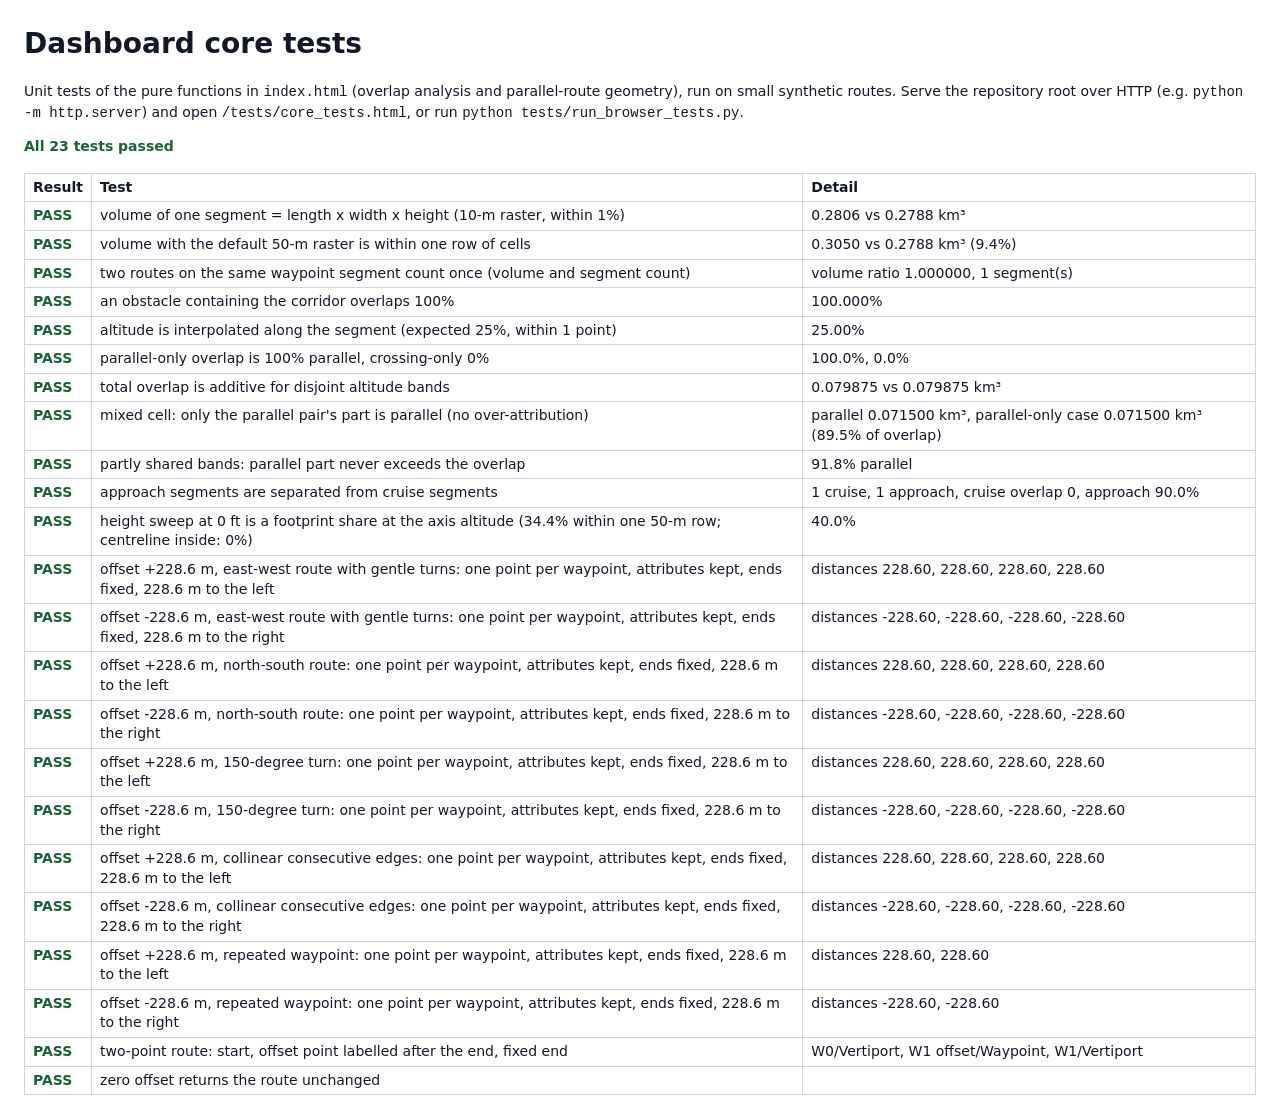
==== tests/core_tests.html @ 916eedf6 "Add browser tests, fixtures and a synthetic track generator tests/core_tests.html unit-tests the pur" ====
<!DOCTYPE html>
<html lang="en">
<head>
<meta charset="UTF-8">
<meta name="viewport" content="width=device-width, initial-scale=1.0">
<title>Dashboard core tests</title>
<style>
    body { font: 14px/1.4 system-ui, sans-serif; margin: 1.5rem; color: #111827; background: #ffffff; }
    table { border-collapse: collapse; margin-top: 1rem; }
    td, th { border: 1px solid #d1d5db; padding: 0.25rem 0.5rem; text-align: left; vertical-align: top; }
    .pass { color: #166534; font-weight: 600; }
    .fail { color: #b91c1c; font-weight: 600; }
</style>
</head>
<body>
<h1>Dashboard core tests</h1>
<p>Unit tests of the pure functions in <code>index.html</code> (overlap analysis and parallel-route geometry),
run on small synthetic routes. Serve the repository root over HTTP (e.g. <code>python -m http.server</code>)
and open <code>/tests/core_tests.html</code>, or run <code>python tests/run_browser_tests.py</code>.</p>
<p id="summary">Running…</p>
<table><thead><tr><th>Result</th><th>Test</th><th>Detail</th></tr></thead><tbody id="rows"></tbody></table>
<script>
(async () => {
    const results = [];
    const check = (name, ok, detail = '') => results.push({ name, ok: Boolean(ok), detail: String(detail) });
    const close = (a, b, tol) => Math.abs(a - b) <= tol;

    // Load the two pure script blocks of the dashboard
    const html = await (await fetch('../index.html', { cache: 'no-store' })).text();
    const doc = new DOMParser().parseFromString(html, 'text/html');
    const code = ['overlap-analysis-core', 'route-geometry-core']
        .map(id => doc.getElementById(id).textContent).join('\n');
    const { OverlapAnalysis, offsetWaypointsHorizontally } =
        new Function(code + '\nreturn { OverlapAnalysis, offsetWaypointsHorizontally };')();

    // Local metres around 23.55 S, 46.63 W (same metres-per-degree as the dashboard)
    const LAT0 = -23.55, LON0 = -46.63, PHI = LAT0 * Math.PI / 180;
    const M_LAT = 111132.92 - 559.82 * Math.cos(2 * PHI) + 1.175 * Math.cos(4 * PHI);
    const M_LON = 111412.84 * Math.cos(PHI) - 93.5 * Math.cos(3 * PHI);
    const ll = (x, y) => ({ lat: LAT0 + y / M_LAT, lon: LON0 + x / M_LON });
    const xy = wp => [(wp.lon - LON0) * M_LON, (wp.lat - LAT0) * M_LAT];
    const wp = (name, x, y, alt, opts = {}) => ({ name, ...ll(x, y), altitude: alt, width: opts.width ?? 457,
        height: opts.height ?? 305, type: opts.type ?? 'Node' });
    const route = (name, pts) => ({ name, waypoints: pts });
    const layer = (name, routes) => ({ name, routes });
    const all = s => s.rows[s.rows.length - 1];
    const L = 2000, W = 457, H = 305, KM3 = 1e9;

    // ---------------------------------------------------------------- overlap analysis
    const uam = route('U', [wp('A', 0, 0, 1219), wp('B', L, 0, 1219)]);
    const boxVolume = L * W * H;

    // The raster counts whole cells whose centre lies in the footprint: a 457-m width becomes
    // 10 rows of 50 m (500 m) for this east-west segment, so the error is up to one row of cells
    let s = OverlapAnalysis.analyse([uam], [], { cellSize: 10 });
    check('volume of one segment = length x width x height (10-m raster, within 1%)',
        close(s.volume, boxVolume, 0.01 * boxVolume), `${(s.volume / KM3).toFixed(4)} vs ${(boxVolume / KM3).toFixed(4)} km³`);
    s = OverlapAnalysis.analyse([uam], []);
    check('volume with the default 50-m raster is within one row of cells',
        close(s.volume, boxVolume, L * 50 * H), `${(s.volume / KM3).toFixed(4)} vs ${(boxVolume / KM3).toFixed(4)} km³ (${(100 * (s.volume / boxVolume - 1)).toFixed(1)}%)`);
    const v1 = s.volume;

    s = OverlapAnalysis.analyse([uam, route('U2', uam.waypoints.map(p => ({ ...p })))], []);
    check('two routes on the same waypoint segment count once (volume and segment count)',
        s.volume === v1 && s.nCruise === 1, `volume ratio ${(s.volume / v1).toFixed(6)}, ${s.nCruise} segment(s)`);

    s = OverlapAnalysis.analyse([uam], [layer('BIG', [route('O', [wp('o1', -500, 0, 1219, { width: 2000, height: 1000 }),
        wp('o2', L + 500, 0, 1219, { width: 2000, height: 1000 })])])]);
    check('an obstacle containing the corridor overlaps 100%', close(all(s).pct, 100, 1e-9), `${all(s).pct.toFixed(3)}%`);

    // altitude interpolation: corridor climbs 1,000 -> 1,400 m with a 100-m band; obstacle band
    // 1,150-1,250 m along the whole segment. Overlap averages 25 m of the 100-m band: 25%.
    const climb = route('C', [wp('c1', 0, 0, 1000, { height: 100 }), wp('c2', L, 0, 1400, { height: 100 })]);
    const band = route('O', [wp('o1', -500, 0, 1200, { width: 2000, height: 100 }), wp('o2', L + 500, 0, 1200, { width: 2000, height: 100 })]);
    s = OverlapAnalysis.analyse([climb], [layer('BAND', [band])]);
    check('altitude is interpolated along the segment (expected 25%, within 1 point)', close(all(s).pct, 25, 1), `${all(s).pct.toFixed(2)}%`);

    // orientation: parallel obstacle P above, perpendicular obstacle X below, in the same cells
    const P = (lo, hi) => route('P', [wp('p1', 0, 0, (lo + hi) / 2, { height: hi - lo }), wp('p2', L, 0, (lo + hi) / 2, { height: hi - lo })]);
    const X = (lo, hi) => route('X', [wp('x1', L / 2, -1000, (lo + hi) / 2, { height: hi - lo }), wp('x2', L / 2, 1000, (lo + hi) / 2, { height: hi - lo })]);
    const run = obs => all(OverlapAnalysis.analyse([uam], [layer('OBS', obs)]));
    const r1 = run([P(1300, 1500)]), r2 = run([X(900, 1100)]), r3 = run([P(1300, 1500), X(900, 1100)]);
    check('parallel-only overlap is 100% parallel, crossing-only 0%', r1.parallelPct === 100 && r2.parallelPct === 0,
        `${r1.parallelPct.toFixed(1)}%, ${r2.parallelPct.toFixed(1)}%`);
    check('total overlap is additive for disjoint altitude bands', close(r3.overlap, r1.overlap + r2.overlap, 1e-6 * r3.overlap),
        `${(r3.overlap / KM3).toFixed(6)} vs ${((r1.overlap + r2.overlap) / KM3).toFixed(6)} km³`);
    const par3 = r3.overlap * r3.parallelPct / 100;
    check('mixed cell: only the parallel pair\'s part is parallel (no over-attribution)', close(par3, r1.overlap, 1e-6 * r1.overlap),
        `parallel ${(par3 / KM3).toFixed(6)} km³, parallel-only case ${(r1.overlap / KM3).toFixed(6)} km³ (${r3.parallelPct.toFixed(1)}% of overlap)`);
    const r4 = run([P(1100, 1300), X(1200, 1400)]);
    check('partly shared bands: parallel part never exceeds the overlap', r4.parallelPct <= 100 && r4.parallelPct > 0,
        `${r4.parallelPct.toFixed(1)}% parallel`);

    // terminal segments: a segment touching a vertiport is an approach segment, reported apart
    const withVp = route('T', [wp('V', -L, 0, 760, { type: 'Vertiport' }), wp('A', 0, 0, 1219), wp('B', L, 0, 1219)]);
    const overApproach = route('O', [wp('o1', -L, 0, 1000, { width: 1000, height: 1000 }), wp('o2', -200, 0, 1000, { width: 1000, height: 1000 })]);
    s = OverlapAnalysis.analyse([withVp], [layer('OBS', [overApproach])]);
    check('approach segments are separated from cruise segments', s.nCruise === 1 && s.nApproach === 1 && all(s).overlap === 0 && s.approachPct > 0,
        `${s.nCruise} cruise, ${s.nApproach} approach, cruise overlap ${all(s).overlap}, approach ${s.approachPct.toFixed(1)}%`);

    // axis-altitude slab: footprint share, not centreline length. Obstacle axis 300 m north of the
    // corridor axis covers 71.5-228.5 m of the corridor width (34.4%) but never the centreline.
    const side = route('S', [wp('s1', 0, 300, 1250, { height: 300 }), wp('s2', L, 300, 1250, { height: 300 })]);
    s = OverlapAnalysis.analyse([uam], [layer('SIDE', [side])]);
    const slab = s.sweep.find(x => x.heightFt === 0).pct;
    check('height sweep at 0 ft is a footprint share at the axis altitude (34.4% within one 50-m row; centreline inside: 0%)',
        close(slab, 34.4, 100 * 50 / W), `${slab.toFixed(1)}%`);

    // ---------------------------------------------------------------- parallel-route geometry
    const OFF = 228.6;
    const signedDistance = (q, a, b) => {   // > 0: q is left of a->b
        const [x1, y1] = xy(a), [x2, y2] = xy(b), [qx, qy] = xy(q);
        return ((x2 - x1) * (qy - y1) - (y2 - y1) * (qx - x1)) / Math.hypot(x2 - x1, y2 - y1);
    };
    const sameAttrs = (out, ref) => out.length === ref.length && out.every((p, i) =>
        p.name === ref[i].name && p.type === ref[i].type && p.altitude === ref[i].altitude);
    const fixedEnds = (out, ref) => out[0].lat === ref[0].lat && out[0].lon === ref[0].lon &&
        out[out.length - 1].lat === ref[ref.length - 1].lat && out[out.length - 1].lon === ref[ref.length - 1].lon;
    const pts = (coords) => coords.map(([x, y], i) => wp(`W${i}`, x, y, i === 0 || i === coords.length - 1 ? 760 : 1219,
        { type: i === 0 || i === coords.length - 1 ? 'Vertiport' : 'Node' }));

    const cases = {
        'east-west route with gentle turns': pts([[-8000, -500], [-4000, 0], [0, 0], [4000, 500], [8000, 0]]),
        'north-south route': pts([[-500, -8000], [0, -4000], [0, 0], [500, 4000], [0, 8000]]),
        '150-degree turn': pts([[-7939, -695], [-4000, 0], [0, 0], [-3464, 2000], [-7404, 2695]]),
        'collinear consecutive edges': pts([[-6000, 300], [-3000, 0], [0, 0], [3000, 0], [6000, 300]]),
        'repeated waypoint': pts([[-6000, 300], [-3000, 0], [-3000, 0], [3000, 0], [6000, 300]])
    };
    for (const [name, base] of Object.entries(cases)) {
        for (const off of [OFF, -OFF]) {
            const out = offsetWaypointsHorizontally(base, off);
            // offset of every lane segment from its base segment (zero-length segments skipped)
            const d = [];
            for (let i = 1; i < base.length - 2; i++) {
                const [ax, ay] = xy(base[i]), [bx, by] = xy(base[i + 1]);
                if (Math.hypot(bx - ax, by - ay) < 1) continue;
                d.push(signedDistance(out[i], base[i], base[i + 1]), signedDistance(out[i + 1], base[i], base[i + 1]));
            }
            const ok = sameAttrs(out, base) && fixedEnds(out, base) && d.every(v => close(v, off, 0.05));
            check(`offset ${off > 0 ? '+' : ''}${off} m, ${name}: one point per waypoint, attributes kept, ends fixed, ${Math.abs(off)} m to the ${off > 0 ? 'left' : 'right'}`,
                ok, `distances ${d.map(v => v.toFixed(2)).join(', ')}`);
        }
    }
    const two = pts([[-5000, 0], [5000, 0]]);
    const out2 = offsetWaypointsHorizontally(two, OFF);
    check('two-point route: start, offset point labelled after the end, fixed end',
        out2.length === 3 && fixedEnds(out2, two) && out2[1].type === 'Waypoint' && out2[1].name === 'W1 offset' &&
        out2[2].type === 'Vertiport' && close(signedDistance(out2[1], two[0], two[1]), OFF, 0.05),
        out2.map(p => `${p.name}/${p.type}`).join(', '));
    check('zero offset returns the route unchanged', JSON.stringify(offsetWaypointsHorizontally(two, 0)) === JSON.stringify(two));

    // ---------------------------------------------------------------- report
    const failed = results.filter(r => !r.ok).length;
    document.getElementById('summary').innerHTML = failed
        ? `<span class="fail">${failed} of ${results.length} tests failed</span>`
        : `<span class="pass">All ${results.length} tests passed</span>`;
    const rows = document.getElementById('rows');
    results.forEach(r => {
        const tr = document.createElement('tr');
        [r.ok ? 'PASS' : 'FAIL', r.name, r.detail].forEach((t, i) => {
            const td = document.createElement('td');
            td.textContent = t;
            if (i === 0) td.className = r.ok ? 'pass' : 'fail';
            tr.appendChild(td);
        });
        rows.appendChild(tr);
    });
    window.__testResults = results;
})().catch(err => {
    document.getElementById('summary').textContent = 'Error: ' + err.message;
    window.__testResults = [{ name: 'test page', ok: false, detail: String(err.stack || err) }];
});
</script>
</body>
</html>
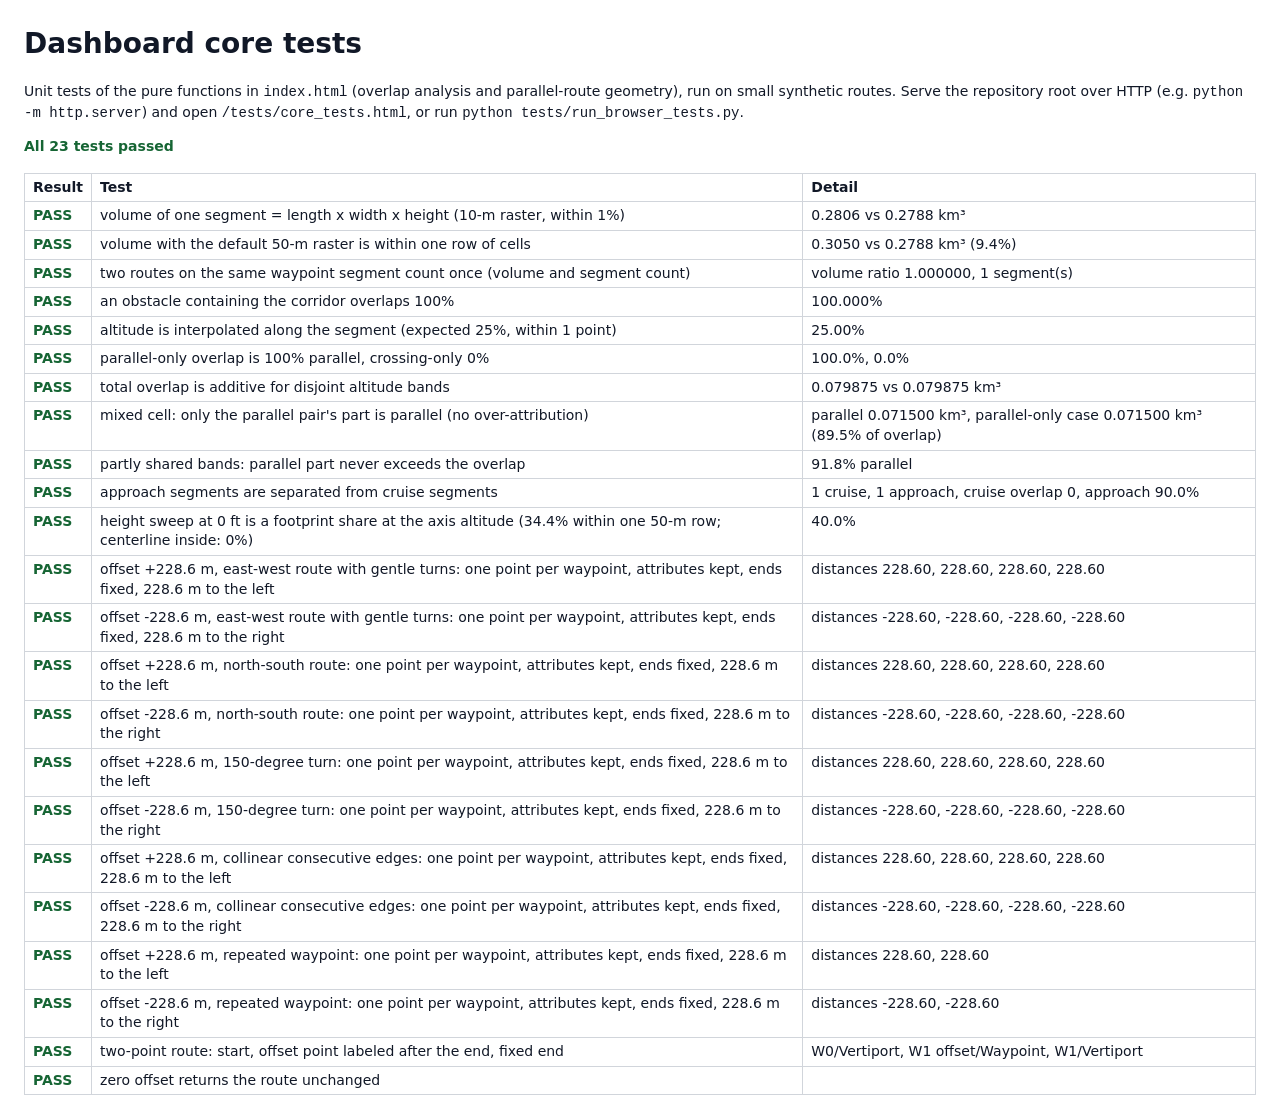
==== commit 9be001c8: "US English throughout; original paper title Docs, dashboard text, comments, docstrings, printed mess" ====
--- a/tests/core_tests.html
+++ b/tests/core_tests.html
@@ -33,7 +33,7 @@
     const { OverlapAnalysis, offsetWaypointsHorizontally } =
         new Function(code + '\nreturn { OverlapAnalysis, offsetWaypointsHorizontally };')();
 
-    // Local metres around 23.55 S, 46.63 W (same metres-per-degree as the dashboard)
+    // Local meters around 23.55 S, 46.63 W (same meters-per-degree as the dashboard)
     const LAT0 = -23.55, LON0 = -46.63, PHI = LAT0 * Math.PI / 180;
     const M_LAT = 111132.92 - 559.82 * Math.cos(2 * PHI) + 1.175 * Math.cos(4 * PHI);
     const M_LON = 111412.84 * Math.cos(PHI) - 93.5 * Math.cos(3 * PHI);
@@ -50,7 +50,7 @@
     const uam = route('U', [wp('A', 0, 0, 1219), wp('B', L, 0, 1219)]);
     const boxVolume = L * W * H;
 
-    // The raster counts whole cells whose centre lies in the footprint: a 457-m width becomes
+    // The raster counts whole cells whose center lies in the footprint: a 457-m width becomes
     // 10 rows of 50 m (500 m) for this east-west segment, so the error is up to one row of cells
     let s = OverlapAnalysis.analyse([uam], [], { cellSize: 10 });
     check('volume of one segment = length x width x height (10-m raster, within 1%)',
@@ -98,12 +98,12 @@
     check('approach segments are separated from cruise segments', s.nCruise === 1 && s.nApproach === 1 && all(s).overlap === 0 && s.approachPct > 0,
         `${s.nCruise} cruise, ${s.nApproach} approach, cruise overlap ${all(s).overlap}, approach ${s.approachPct.toFixed(1)}%`);
 
-    // axis-altitude slab: footprint share, not centreline length. Obstacle axis 300 m north of the
-    // corridor axis covers 71.5-228.5 m of the corridor width (34.4%) but never the centreline.
+    // axis-altitude slab: footprint share, not centerline length. Obstacle axis 300 m north of the
+    // corridor axis covers 71.5-228.5 m of the corridor width (34.4%) but never the centerline.
     const side = route('S', [wp('s1', 0, 300, 1250, { height: 300 }), wp('s2', L, 300, 1250, { height: 300 })]);
     s = OverlapAnalysis.analyse([uam], [layer('SIDE', [side])]);
     const slab = s.sweep.find(x => x.heightFt === 0).pct;
-    check('height sweep at 0 ft is a footprint share at the axis altitude (34.4% within one 50-m row; centreline inside: 0%)',
+    check('height sweep at 0 ft is a footprint share at the axis altitude (34.4% within one 50-m row; centerline inside: 0%)',
         close(slab, 34.4, 100 * 50 / W), `${slab.toFixed(1)}%`);
 
     // ---------------------------------------------------------------- parallel-route geometry
@@ -143,7 +143,7 @@
     }
     const two = pts([[-5000, 0], [5000, 0]]);
     const out2 = offsetWaypointsHorizontally(two, OFF);
-    check('two-point route: start, offset point labelled after the end, fixed end',
+    check('two-point route: start, offset point labeled after the end, fixed end',
         out2.length === 3 && fixedEnds(out2, two) && out2[1].type === 'Waypoint' && out2[1].name === 'W1 offset' &&
         out2[2].type === 'Vertiport' && close(signedDistance(out2[1], two[0], two[1]), OFF, 0.05),
         out2.map(p => `${p.name}/${p.type}`).join(', '));
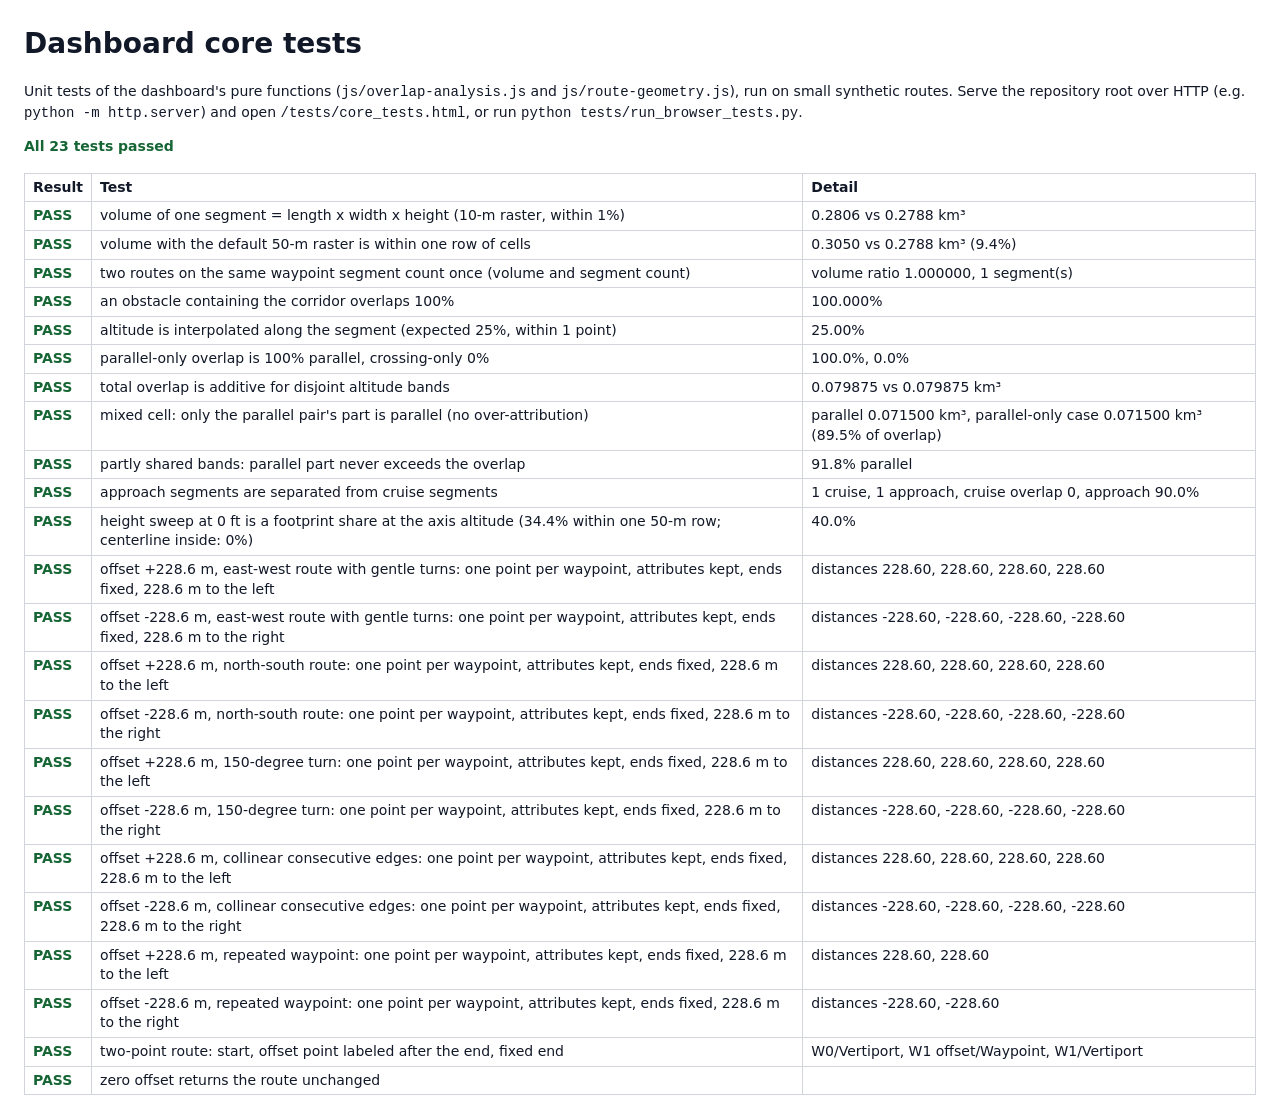
==== commit 5f7cee64: "Dashboard: split index.html into css/ and js/ index.html keeps only the page markup. The inline <sty" ====
--- a/tests/core_tests.html
+++ b/tests/core_tests.html
@@ -14,7 +14,7 @@
 </head>
 <body>
 <h1>Dashboard core tests</h1>
-<p>Unit tests of the pure functions in <code>index.html</code> (overlap analysis and parallel-route geometry),
+<p>Unit tests of the dashboard's pure functions (<code>js/overlap-analysis.js</code> and <code>js/route-geometry.js</code>),
 run on small synthetic routes. Serve the repository root over HTTP (e.g. <code>python -m http.server</code>)
 and open <code>/tests/core_tests.html</code>, or run <code>python tests/run_browser_tests.py</code>.</p>
 <p id="summary">Running…</p>
@@ -25,11 +25,9 @@
     const check = (name, ok, detail = '') => results.push({ name, ok: Boolean(ok), detail: String(detail) });
     const close = (a, b, tol) => Math.abs(a - b) <= tol;
 
-    // Load the two pure script blocks of the dashboard
-    const html = await (await fetch('../index.html', { cache: 'no-store' })).text();
-    const doc = new DOMParser().parseFromString(html, 'text/html');
-    const code = ['overlap-analysis-core', 'route-geometry-core']
-        .map(id => doc.getElementById(id).textContent).join('\n');
+    // Load the two pure scripts of the dashboard, isolated from this page's scope
+    const code = (await Promise.all(['../js/overlap-analysis.js', '../js/route-geometry.js']
+        .map(async src => (await fetch(src, { cache: 'no-store' })).text()))).join('\n');
     const { OverlapAnalysis, offsetWaypointsHorizontally } =
         new Function(code + '\nreturn { OverlapAnalysis, offsetWaypointsHorizontally };')();
 
@@ -52,19 +50,19 @@
 
     // The raster counts whole cells whose center lies in the footprint: a 457-m width becomes
     // 10 rows of 50 m (500 m) for this east-west segment, so the error is up to one row of cells
-    let s = OverlapAnalysis.analyse([uam], [], { cellSize: 10 });
+    let s = OverlapAnalysis.analyze([uam], [], { cellSize: 10 });
     check('volume of one segment = length x width x height (10-m raster, within 1%)',
         close(s.volume, boxVolume, 0.01 * boxVolume), `${(s.volume / KM3).toFixed(4)} vs ${(boxVolume / KM3).toFixed(4)} km³`);
-    s = OverlapAnalysis.analyse([uam], []);
+    s = OverlapAnalysis.analyze([uam], []);
     check('volume with the default 50-m raster is within one row of cells',
         close(s.volume, boxVolume, L * 50 * H), `${(s.volume / KM3).toFixed(4)} vs ${(boxVolume / KM3).toFixed(4)} km³ (${(100 * (s.volume / boxVolume - 1)).toFixed(1)}%)`);
     const v1 = s.volume;
 
-    s = OverlapAnalysis.analyse([uam, route('U2', uam.waypoints.map(p => ({ ...p })))], []);
+    s = OverlapAnalysis.analyze([uam, route('U2', uam.waypoints.map(p => ({ ...p })))], []);
     check('two routes on the same waypoint segment count once (volume and segment count)',
         s.volume === v1 && s.nCruise === 1, `volume ratio ${(s.volume / v1).toFixed(6)}, ${s.nCruise} segment(s)`);
 
-    s = OverlapAnalysis.analyse([uam], [layer('BIG', [route('O', [wp('o1', -500, 0, 1219, { width: 2000, height: 1000 }),
+    s = OverlapAnalysis.analyze([uam], [layer('BIG', [route('O', [wp('o1', -500, 0, 1219, { width: 2000, height: 1000 }),
         wp('o2', L + 500, 0, 1219, { width: 2000, height: 1000 })])])]);
     check('an obstacle containing the corridor overlaps 100%', close(all(s).pct, 100, 1e-9), `${all(s).pct.toFixed(3)}%`);
 
@@ -72,13 +70,13 @@
     // 1,150-1,250 m along the whole segment. Overlap averages 25 m of the 100-m band: 25%.
     const climb = route('C', [wp('c1', 0, 0, 1000, { height: 100 }), wp('c2', L, 0, 1400, { height: 100 })]);
     const band = route('O', [wp('o1', -500, 0, 1200, { width: 2000, height: 100 }), wp('o2', L + 500, 0, 1200, { width: 2000, height: 100 })]);
-    s = OverlapAnalysis.analyse([climb], [layer('BAND', [band])]);
+    s = OverlapAnalysis.analyze([climb], [layer('BAND', [band])]);
     check('altitude is interpolated along the segment (expected 25%, within 1 point)', close(all(s).pct, 25, 1), `${all(s).pct.toFixed(2)}%`);
 
     // orientation: parallel obstacle P above, perpendicular obstacle X below, in the same cells
     const P = (lo, hi) => route('P', [wp('p1', 0, 0, (lo + hi) / 2, { height: hi - lo }), wp('p2', L, 0, (lo + hi) / 2, { height: hi - lo })]);
     const X = (lo, hi) => route('X', [wp('x1', L / 2, -1000, (lo + hi) / 2, { height: hi - lo }), wp('x2', L / 2, 1000, (lo + hi) / 2, { height: hi - lo })]);
-    const run = obs => all(OverlapAnalysis.analyse([uam], [layer('OBS', obs)]));
+    const run = obs => all(OverlapAnalysis.analyze([uam], [layer('OBS', obs)]));
     const r1 = run([P(1300, 1500)]), r2 = run([X(900, 1100)]), r3 = run([P(1300, 1500), X(900, 1100)]);
     check('parallel-only overlap is 100% parallel, crossing-only 0%', r1.parallelPct === 100 && r2.parallelPct === 0,
         `${r1.parallelPct.toFixed(1)}%, ${r2.parallelPct.toFixed(1)}%`);
@@ -94,14 +92,14 @@
     // terminal segments: a segment touching a vertiport is an approach segment, reported apart
     const withVp = route('T', [wp('V', -L, 0, 760, { type: 'Vertiport' }), wp('A', 0, 0, 1219), wp('B', L, 0, 1219)]);
     const overApproach = route('O', [wp('o1', -L, 0, 1000, { width: 1000, height: 1000 }), wp('o2', -200, 0, 1000, { width: 1000, height: 1000 })]);
-    s = OverlapAnalysis.analyse([withVp], [layer('OBS', [overApproach])]);
+    s = OverlapAnalysis.analyze([withVp], [layer('OBS', [overApproach])]);
     check('approach segments are separated from cruise segments', s.nCruise === 1 && s.nApproach === 1 && all(s).overlap === 0 && s.approachPct > 0,
         `${s.nCruise} cruise, ${s.nApproach} approach, cruise overlap ${all(s).overlap}, approach ${s.approachPct.toFixed(1)}%`);
 
     // axis-altitude slab: footprint share, not centerline length. Obstacle axis 300 m north of the
     // corridor axis covers 71.5-228.5 m of the corridor width (34.4%) but never the centerline.
     const side = route('S', [wp('s1', 0, 300, 1250, { height: 300 }), wp('s2', L, 300, 1250, { height: 300 })]);
-    s = OverlapAnalysis.analyse([uam], [layer('SIDE', [side])]);
+    s = OverlapAnalysis.analyze([uam], [layer('SIDE', [side])]);
     const slab = s.sweep.find(x => x.heightFt === 0).pct;
     check('height sweep at 0 ft is a footprint share at the axis altitude (34.4% within one 50-m row; centerline inside: 0%)',
         close(slab, 34.4, 100 * 50 / W), `${slab.toFixed(1)}%`);
